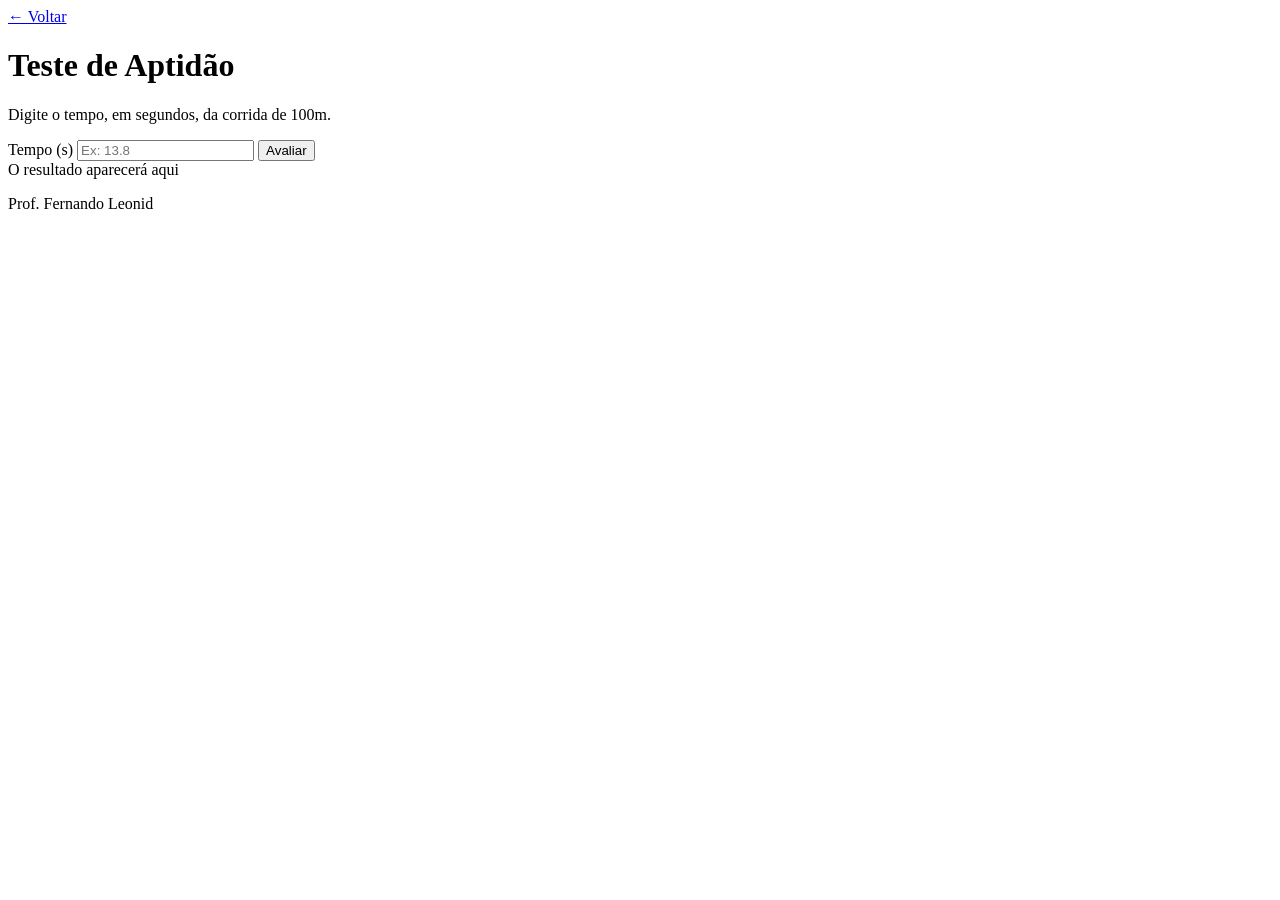
==== 01-teste-aptidao/index.html @ 128215c8 "refactor:remover tag script do html" ====
<!DOCTYPE html>
<html lang="pt-BR">

<head>
  <meta charset="UTF-8" />
  <meta name="viewport" content="width=device-width, initial-scale=1.0" />
  <title>Teste de Aptidão</title>
  <link rel="stylesheet" href="style.css" />
</head>

<body>
  <main>
    <div class="conteudo">
      <a href="../index.html" class="voltar">← Voltar</a>

      <h1>
        Teste de <span>Aptidão</span>
      </h1>
      <p class="descricao">
        Digite o tempo, em segundos, da corrida de 100m.
      </p>

      <label>Tempo (s)</label>
      <input type="number" placeholder="Ex: 13.8" />

      <button>Avaliar</button>

      <div class="resultado">
        O resultado aparecerá aqui
      </div>
    </div>
  </main>

  <footer>
    <p>Prof. Fernando Leonid</p>
  </footer>
</body>

</html>
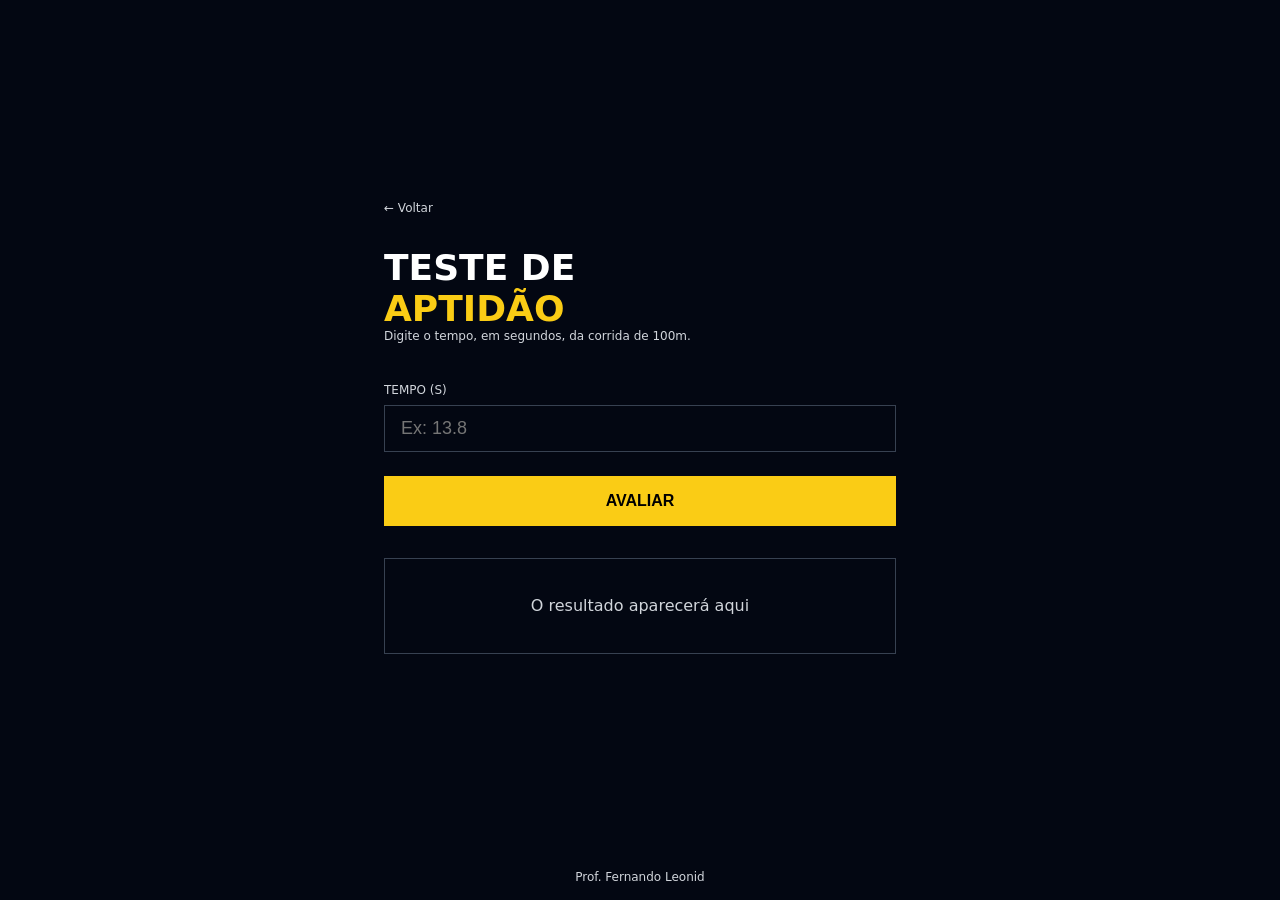
==== commit 53588480: "arquivo js renomeado" ====
--- a/01-teste-aptidao/index.html
+++ b/01-teste-aptidao/index.html
@@ -6,6 +6,7 @@
   <meta name="viewport" content="width=device-width, initial-scale=1.0" />
   <title>Teste de Aptidão</title>
   <link rel="stylesheet" href="style.css" />
+  <script src="script.js" defer></script>
 </head>
 
 <body>
@@ -21,11 +22,11 @@
       </p>
 
       <label>Tempo (s)</label>
-      <input type="number" placeholder="Ex: 13.8" />
+      <input type="number" placeholder="Ex: 13.8" id="input-tempo" min="0"/>
 
-      <button>Avaliar</button>
+      <button onclick="testarAptidao()">Avaliar</button>
 
-      <div class="resultado">
+      <div class="resultado" id="resultado">
         O resultado aparecerá aqui
       </div>
     </div>
--- a/01-teste-aptidao/style.css
+++ b/01-teste-aptidao/style.css
@@ -0,0 +1,132 @@
+* {
+  margin: 0;
+  padding: 0;
+  box-sizing: border-box;
+}
+
+body {
+  background-color: #030712;
+  min-height: 100vh;
+  display: flex;
+  flex-direction: column;
+  font-family: system-ui, sans-serif;
+}
+
+main {
+  flex: 1;
+  display: flex;
+  align-items: center;
+  justify-content: center;
+  padding: 2rem;
+}
+
+.conteudo {
+  width: 100%;
+  max-width: 32rem;
+}
+
+.voltar {
+  display: block;
+  margin-bottom: 2rem;
+  color: #d1d5db;
+  font-size: 0.75rem;
+  text-decoration: none;
+  transition: color 0.2s;
+}
+
+.voltar:hover {
+  color: #facc15;
+}
+
+h1 {
+  display: flex;
+  flex-direction: column;
+  font-size: 2.25rem;
+  font-weight: 900;
+  color: #fff;
+  text-transform: uppercase;
+}
+
+h1 span {
+  color: #facc15;
+}
+
+.descricao {
+  margin-bottom: 2.5rem;
+  color: #d1d5db;
+  font-size: 0.75rem;
+}
+
+label {
+  display: block;
+  margin-bottom: 0.5rem;
+  color: #d1d5db;
+  font-size: 0.75rem;
+  text-transform: uppercase;
+}
+
+input {
+  width: 100%;
+  padding: 0.75rem 1rem;
+  margin-bottom: 1.5rem;
+  color: #fff;
+  font-size: 1.125rem;
+  background: transparent;
+  border: 1px solid #374151;
+  outline: none;
+  transition: border-color 0.2s;
+}
+
+input:focus {
+  border-color: #facc15;
+}
+
+button {
+  width: 100%;
+  padding: 1rem;
+  margin-bottom: 2rem;
+  color: #000;
+  font-weight: 900;
+  font-size: 1rem;
+  background-color: #facc15;
+  border: none;
+  text-transform: uppercase;
+  cursor: pointer;
+  transition: background-color 0.2s;
+}
+
+button:hover {
+  background-color: #fde047;
+}
+
+.resultado {
+  display: flex;
+  min-height: 6rem;
+  padding: 1.5rem;
+  text-align: center;
+  color: #d1d5db;
+  border: 1px solid #374151;
+  align-items: center;
+  justify-content: center;
+}
+
+.resultado.apto{
+  border: 2px solid #14532d;
+}
+
+.resultado.nao-apto{
+  border: 2px solid #7f1d1d;
+}
+
+footer {
+  display: flex;
+  align-items: flex-end;
+  justify-content: center;
+}
+
+footer p {
+  color: #d1d5db;
+  font-size: 0.75rem;
+  text-align: center;
+  padding: 1rem;
+}
